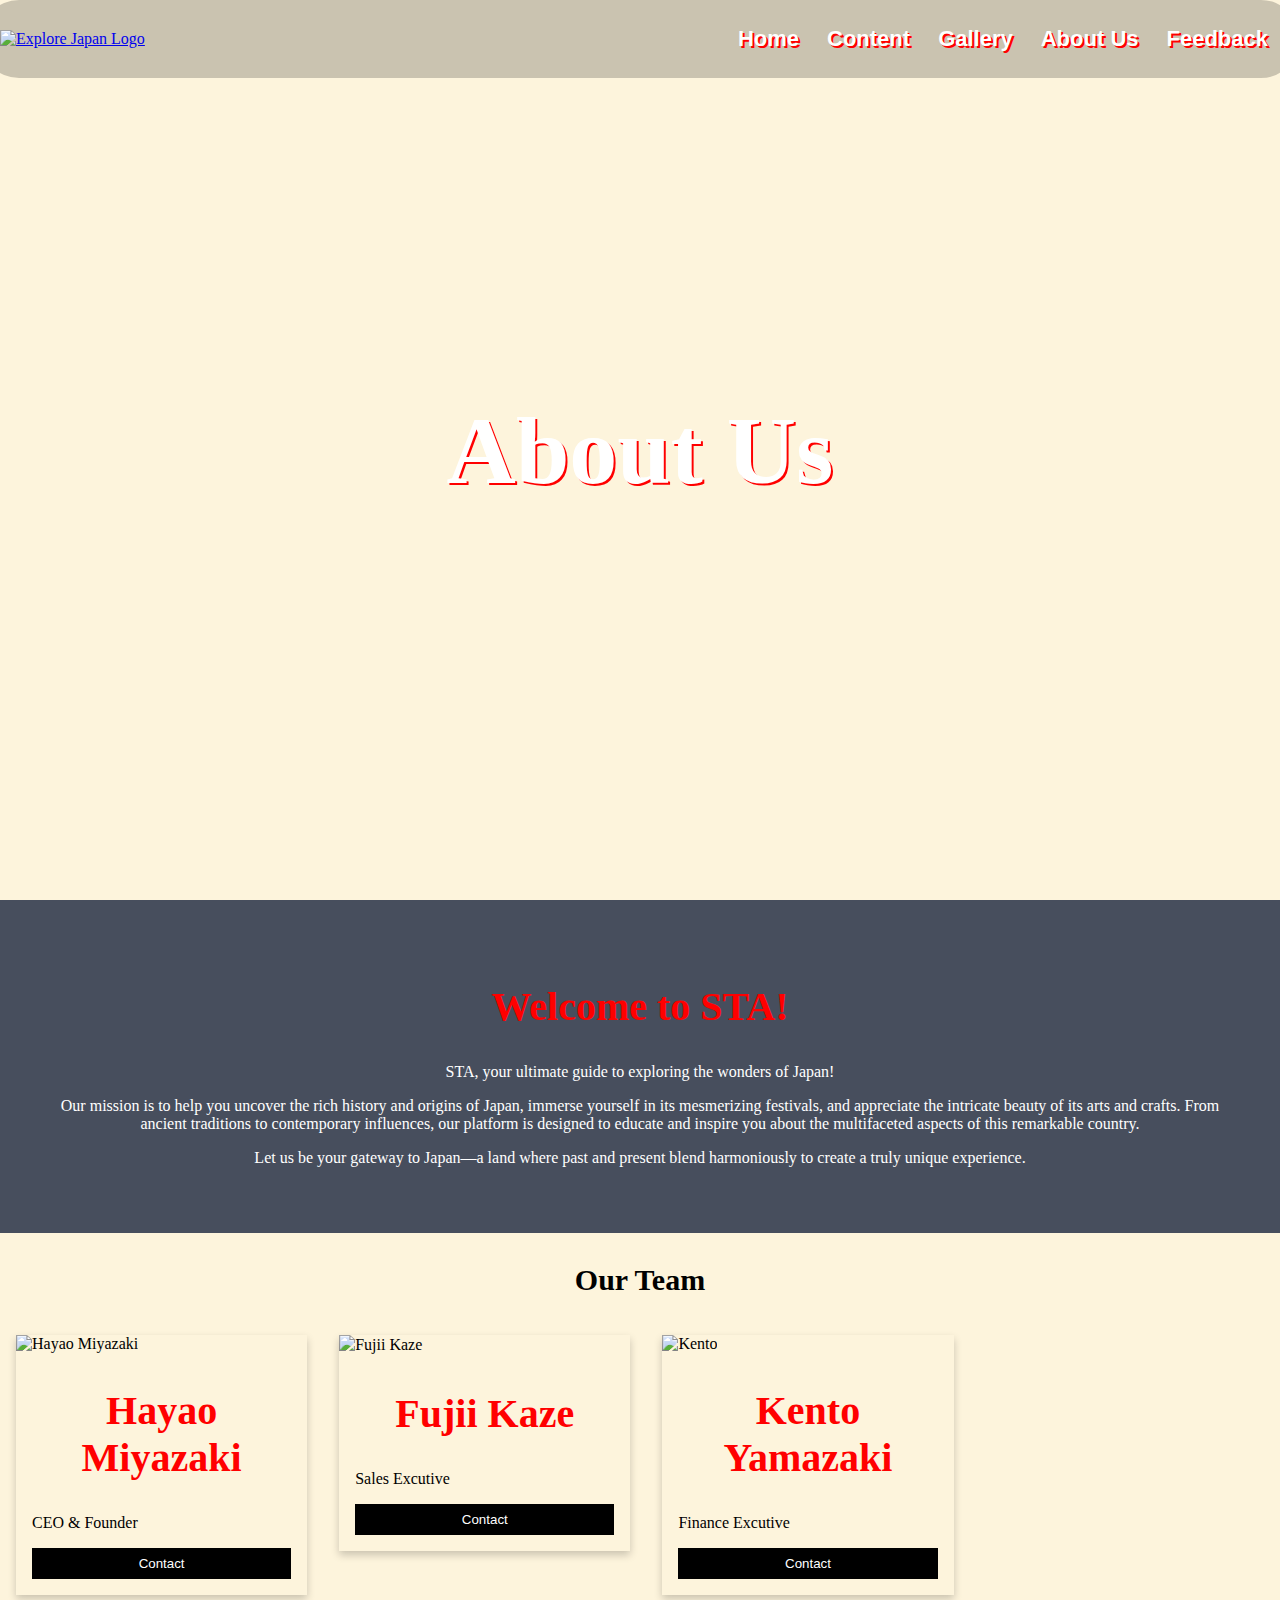
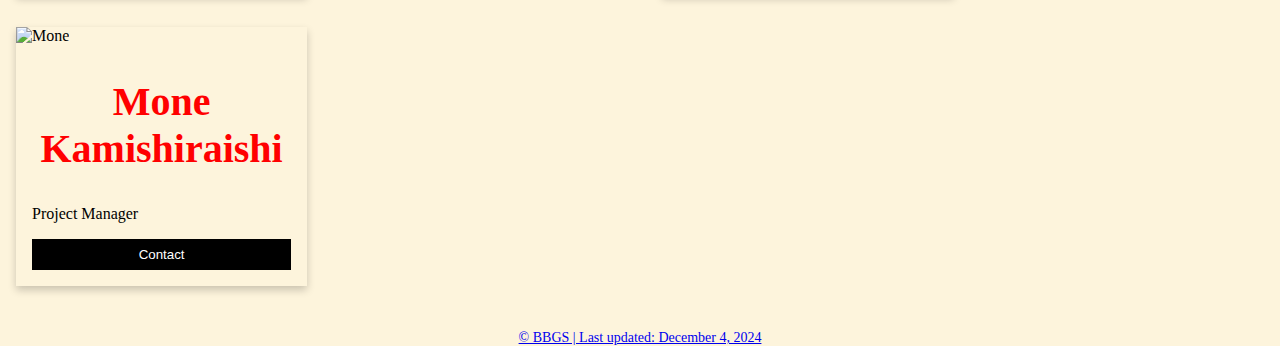
==== aboutus.html @ 693d05a8 "Add files via upload" ====
<!DOCTYPE html>

<html lang="en">

<head>
	<title>About Us</title>

	<meta charset="UTF-8">
    <meta name="author" content="Stanton Choo Qi Jin">
    <meta name="description" content="Explore Japan">
    <meta name="keywords" content="Japan, Explore, Places">
    <meta name="viewport" content="width=device-width, initial-scale=1.0">
    <link rel="stylesheet" type="text/css" href="style.css">
	
	<link rel="stylesheet" type="text/css" href="style.css">
</head>
<body>
   <header>
        <nav class="navbar">
            <div class="logo">
                <a href="index.html#home"><img src="images/logo.png" alt="Explore Japan Logo" class="logo-img"></a>
            </div>
            <div class="nav-container">
                <ul class="nav-links">
                    <li><a href="index.html#home">Home</a></li>
                    <li class="dropdown">
                        <a href="#content" class="dropdown-link">Content</a>
                        <ul class="dropdown-menu">
                            <li><a href="index.html#intro">Overview</a></li>
                            <li><a href="historyofjapan.html">History</a></li>
                            <li><a href="festivals.html">Festivals</a></li>
                            <li><a href="art.html">Arts and Crafts</a></li>
                            <li><a href="traditions.html">Traditions</a></li>
                            <li><a href="food.html">Food</a></li>
							<li><a href="charms.html">Charms</a></li>
							<li><a href="costumes.html">Costumes</a></li>
                        </ul>
                    </li>
                    <li><a href="gallery.html">Gallery</a></li>
					<li><a href="aboutus.html">About Us</a></li>
                    <li><a href="feedback.html">Feedback</a></li>
                </ul>
            </div>
        </nav>
    </header>
<article>
<section class="abtuspe">
<div class="abtuspe-text">
    <h1>About Us</h1>
</div>
</section>
<div class="about-section">
  <h2>Welcome to STA!</h2>
  <p>STA, your ultimate guide to exploring the wonders of Japan!</p>
  <p>Our mission is to help you uncover the rich history and origins of Japan, immerse yourself in its mesmerizing festivals, and appreciate the intricate beauty of its arts and crafts. From ancient traditions to contemporary influences, our platform is designed to educate and inspire you about the multifaceted aspects of this remarkable country.</p>
  <p>Let us be your gateway to Japan—a land where past and present blend harmoniously to create a truly unique experience.</p>
</div>

<h3 class="h3abtus">Our Team</h3>
<div class="row">
  <div class="column">
    <div class="cardabtus">
      <img src="images/Hayao Miyazaki.webp" alt="Hayao Miyazaki" style="width:100%">
      <div class="container">
        <h2>Hayao Miyazaki</h2>
        <p class="title">CEO & Founder</p>
        <p><a href="mailto:miao1dk82@gmail.com"><button class="button">Contact</button></a></p>
      </div>
    </div>
  </div>

  <div class="column">
    <div class="cardabtus">
      <img src="images/notenglish.webp" alt="Fujii Kaze　" style="width:100%">
      <div class="container">
        <h2>Fujii Kaze</h2>
        <p class="title">Sales Excutive</p>
         <p><a href="mailto:miao1dk82@gmail.com"><button class="button">Contact</button></a></p>
      </div>
    </div>
  </div>

  <div class="column">
    <div class="cardabtus">
      <img src="images/download.webp" alt="Kento" style="width:100%">
      <div class="container">
        <h2>Kento Yamazaki</h2>
        <p class="title">Finance Excutive</p>
         <p><a href="mailto:miao1dk82@gmail.com"><button class="button">Contact</button></a></p>
      </div>
    </div>
  </div>
  
    <div class="column">
    <div class="cardabtus">
      <img src="images/girl.webp" alt="Mone" style="width:100%">
      <div class="container">
        <h2>Mone Kamishiraishi</h2>
        <p class="title">Project Manager</p>
         <p><a href="mailto:miao1dk82@gmail.com"><button class="button">Contact</button></a></p>
    </div>
  </div>
  
</div>

</article>
<footer>
<a href="BBGS.html">© BBGS | Last updated: December 4, 2024</a>
</footer>
</body>
</html>

<!--All of the peole is taken from  Kento Yamazaki - https://pin.it/4hiaDGfT4
 Hayao Miyazaki - https://pin.it/77nFTVucl
 Fujii Kaze - https://pin.it/57cg8MgCU
Mone Kamishiraishi - https://pin.it/3Q6dQzbmf --!>
---- style.css ----
/* body */

body {
    background-color: #fdf4dc;
	margin:0;
	padding:0;
}

/* Nav bar */
.navbar {
    display: flex;
    justify-content: space-between; 
    align-items: center;
    position: absolute; 
    top: 0;
	left: -20px;
    width: 100%; 
    color: white; 
    padding: 10px 20px; 
    z-index: 1000; 
}

.navbar:hover{
	background-color: rgba(0, 0, 0, 0.20); /* Transparent black background for dropdown */
	border-radius:50px;
}

.logo-img {
    max-width: 180px;
    max-height: 80px;
}

.nav-links li {
    display: inline-block;
	font-family: Arial;
	font-size:22px;
}

.nav-links a {
    text-decoration: none;
    color: white; /* White text for links */
    font-weight: bold;
    padding: 8px 12px;
	text-shadow:2px 2px #ff0000;
}

.nav-links a:hover {
    color: #ff6b6b; /* Hover effect */
}

/* Dropdown Menu */
.dropdown {
    position: relative;
}

.dropdown-menu {
    position: absolute;
    background-color: rgba(0, 0, 0, 0.20); /* Transparent black background for dropdown */
	border-radius:30px;
    padding: 1px;
    opacity: 0;
    transition: opacity 0.3s ease, transform 0.3s ease;
    z-index: 1000;
}

.dropdown:hover .dropdown-menu {
    opacity: 1;
    transform: translateY(0);
}

.dropdown-menu li {
    width: 100%;
}

.dropdown-menu a {
    color: white;
    padding: 10px;
    display: block;
    transition: background-color 0.3s ease;
}

.dropdown-menu a:hover {
    background-color: #ff6b6b; /* Highlight on hover */
	border-radius:30px;
}

/* Parallax effect */
.pe {
    perspective: 1000px;
    background-image: url('images/test3.webp'); /* Parallax background image */
    height: 900px;
    background-attachment: fixed;
    background-position: center;
    background-size: cover;
    color: white;
    display: flex;
    align-items: flex-start; /* Change from center to top alignment */
    justify-content: center;
    text-align: center;
    padding-top: 180px; /* Adds some space from the top */
}

.pe h1 {
    font-size: 6em;
    margin: 0;
    text-shadow: 2px 2px #ff0000;
    padding-top: 240px; /* Adds padding to move it slightly lower if needed */
}

.pe p {
    font-size: 2rem;
    margin-top: 8px;
    text-shadow: 2px 2px #ff0000;
}

.pe-text {
    animation: slideIn 1s ease-in-out;
}

@keyframes slideIn {
    from {
        opacity: 0;
        transform: translateY(20px);
    }
    to {
        opacity: 1;
        transform: translateY(0);
    }
}




/* Overview PART */
.otitle{
text-align: center;
font-size: 80px;
color:red;

} 

.intro-image  {
text-align:center;
padding-bottom:20px
}

.intro-text {
    flex: 2;
    text-align: center;
    line-height: 1.6;
    font-size: 25px;
	padding-right: 80px;
	padding-bottom: 50px;
	padding-left: 80px;
}

/*What we covered text*/
.wwc {
	text-align:center;
	font-size:80px;
	color:red;
	font-weight: bold;
}

/* Card thingy */
.cards {
    display: flex;
    flex-wrap: wrap;
    justify-content: center;
    gap: 20px;
    margin-top: 50px;
    padding: 20px;
}

.card {
    position: relative;
    width: 350px;
    height: 200px;
    border-radius: 10px;
    overflow: hidden;
    box-shadow: 0px 4px 10px rgba(0, 0, 0, 0.1);
    transition: transform 0.2s ease, box-shadow 0.2s ease;
}

.card img {
    position: absolute;
    top: 0;
    left: 0;
    width: 100%;
    height: 100%;
    object-fit: cover;
    z-index: 1;
}
.card a{
	color:white;
	text-decoration:none;
}
.card a:hover {
    color:red;
}

.card p {
    position: absolute;
    bottom: 10px;
    left: 10px;
    right: 10px;
    color: white;
    font-size: 16px;
    font-weight: bold;
    z-index: 2;
    background: rgba(0, 0, 0, 0.5);
    padding: 10px;
    border-radius: 5px;
    text-align: center;
}

.card:hover {
    transform: translateY(-5px);
    box-shadow: 0px 6px 15px rgba(0, 0, 0, 0.2);
}
.card:target {
    animation: floating 2s ease infinite;
}


/* Quiz */
.quiz {
    padding: 40px 20px;
    text-align: center;
}

.quiz p {
    font-size: 40px;
    text-align: center;
    color: red;
}

.homebutton {
    text-align: center;
}

.homebutton button {
    background-color: red;
    color: white;
    font-size: 16px;
    padding: 15px 32px;
    border: none;
    border-radius: 5px;
    cursor: pointer;
}

.homebutton button:hover {
    background-color: #fdf4dc; /* Light background on hover */
    color: red; /* Text color on hover */
}




/*disclaimer*/
.disclaimers {
text-align:center;
 font-family: "Times New Roman";
 font-style: italic;
}

/* Smooth */
html {
    scroll-behavior: smooth;
}


/*history css*/
/*main image*/
.hero {
    perspective: 1000px;
    background-image: url('images/main-image.webp');
    height: 100vh;
    background-attachment: fixed;
    background-position: center;
    background-size: cover;
    color: white;
    display: flex;
    align-items: center;
    justify-content: center;
    text-align: center;
}

.hero h1 {
    font-size: 100px;
    margin: 0;
	text-shadow: 2px 2px #ff0000
}

.hero p {
    font-size: 1.2em;
    margin-top: 0.5em;
	text-shadow: 2px 2px #ff0000
}

.hero-text {
    animation: slideIn 1s ease-in-out;
}

@keyframes slideIn {
    from {
        opacity: 0;
        transform: translateY(20px);
    }
    to {
        opacity: 1;
        transform: translateY(0);
    }
}

.detailhistory {
    display: flex;
    flex-wrap: wrap;
    justify-content: space-between;
    align-items: flex-start;
    gap: 20px;
}

.cardhistory {
    width: 48%;
    background-color: #fff;
    border: 2px solid #a00;
    border-radius: 8px;
    box-shadow: 0 4px 6px rgba(0, 0, 0, 0.1);
    text-align: center;
}

.cardhistory img {
    width: 100%;
    max-height: 200px;
    object-fit: cover;
    border-radius: 8px;
}

.anctitle, .modtitle {
    text-align: center;
    font-size: 40px;
    color: red;
    margin: 10px 0;
    padding: 0;
}

.tablehistory {
    width: 100%;
    border-collapse: collapse;
}

.tablehistory th, .tablehistory td {
    padding: 10px;
    text-align: left;
    border: 1px solid #ddd;
    border-color: red;
}


/*gallery style*/
.gallerypage h1{
    text-align: center;
    margin-bottom: 30px;
	color: white;
	font-size: 70px;
}

.gallerypage p{
	color: white;
	text-align: center;
	font-size: 20px;
	margin-left: 50px;
	margin-right: 50px;
}

.galleryarticle {
	font-family: Arial, sans-serif;
	background-color: black;
	width: 100%;
	height: 100%;
	margin: 0;
	padding: 0;
}

.scroll-containergallery {
	background-color: black;
	padding: 10px;
}

.scroll-containergallery img {
	padding: 10px;
	width: 100%;
}

.gallerypage h2{
	color: white;
	font-family: Arial, sans-serif;
	text-align: center;
}




/*about us page*/
.abtuspe {
    perspective: 1000px;
    background-image: url('images/STAABOUTUS.webp');
    height: 900px;
    background-attachment: fixed;
    background-position: center;
    background-size: cover;
    color: white;
    display: flex;
    align-items: center;
    justify-content: center;
    text-align: center;
}

.abtuspe h1 {
    font-size: 6em;
    margin: 0;
	text-shadow:2px 2px #ff0000;
}


.abtuspe-text {
    animation: slideIn 1s ease-in-out;
}

@keyframes slideIn {
    from {
        opacity: 0;
        transform: translateY(20px);
    }
    to {
        opacity: 1;
        transform: translateY(0);
    }
}



.h3abtus{
	text-align: center;
	font-size: 30px;
}


.column {
  float: left;
  width: 24%;
  margin-bottom: 16px;
  padding: 0 8px;
}

.cardabtus {
  box-shadow: 0 4px 8px 0 rgba(0, 0, 0, 0.2);
  margin: 8px;
}

.about-section {
  padding: 50px;
  text-align: center;
  background-color: #474e5d;
  color: white;
}

.container {
  padding: 0 16px;
  color: white;
}
.container p {
	color:black;
}
.container::after, .row::after {
  content: "";
  clear: both;
  display: table;
}

.title {
  color: grey;
}

.button {
  border: none;
  outline: 0;
  display: inline-block;
  padding: 8px;
  color: white;
  background-color: black;
  text-align: center;
  cursor: pointer;
  width: 100%;
}

.button:hover {
  background-color: #555;
}

@media screen and (max-width: 650px) {
  .column {
    width: 100%;
    display: block;
  }
}
/*feedback page*/
.containerfeedbck {
            border: 1px solid #ddd;
            padding: 50px;
            border-radius: 10px;
            box-shadow: 0 2px 5px rgba(0, 0, 0, 0);
            background-color: #fdf4dc;
            width: 600px;
            margin: 50px auto;
}

.feedbackhi {
			text-align: center;
            font-size: 30px;
            color: #333;
			padding-top:10px;
}



.fdbckfs {
        border: none;
        padding: 0;
}


.formGroup label {
       font-size: 16px;
       color: #333;
       display: inline-block;
       margin-bottom: 5px;
}

input[type="name"],
input[type="text"],
input[type="email"],
textarea {
			width: 100%;
			padding: 10px;
			margin-bottom: 15px;
			border: 1px solid #ccc;
			border-radius: 5px;
}

input[type="radio"] {
	margin-right: 10px;
}

input[type="rating"] {
    display: inline-flex;
    float: left;
    text-align: start;
}

.rating {
    display: inline-block;
    direction: rtl;
}

.rating > input {
    position: absolute;
    top: -9999px;
    visibility: hidden;
}

.rating > label {
    cursor: pointer;
    color: #ccc;
    font-size: 30px;
}

.rating > input:checked ~ label {
    color: gold; 
}

.rating > label:hover,
.rating > label:hover ~ label {
    color: gold; 
}

.rating-head{
	text-align: left;
}


button[type="submit"],
button[type="reset"] {
				padding: 10px 20px;
				font-size: 15px;
				border: 0;
				border-radius: 5px;
				float: right;
}			

button[type="submit"] {
            background-color: #4CAF50;
            color: white;
}

button[type="reset"] {
            background-color: #f44336;
            color: white;
}

button[type="submit"]:hover,
button[type="reset"]:hover 


/*gallery style*/
.gallerypage h1{
    text-align: center;
    margin-bottom: 30px;
	color: white;
	font-size: 70px;
}

.gallerypage p{
	color: white;
	text-align: center;
	font-size: 20px;
	margin-left: 50px;
	margin-right: 50px;
}

.galleryarticle {
	font-family: Arial, sans-serif;
	background-color: black;
	width: 100%;
	height: 100%;
	margin: 0;
	padding: 0;
}

.scroll-container {
	background-color: black;
	padding: 10px;
}

.scroll-container img {
	padding: 10px;
	width: 100%;
}

.gallerypage h2{
	color: white;
	font-family: Arial, sans-serif;
	text-align: center;
}




.petest {
    perspective: 1000px;
    background-image: url('images/Japanquiz.webp'); /* Parallax background image */
    height: 900px;
    background-attachment: fixed;
    background-position: center;
    background-size: cover;
    color: white;
    display: flex;
    align-items: flex-start; /* Change from center to top alignment */
    justify-content: center;
    text-align: center;
    padding-top: 180px; /* Adds some space from the top */
}

.petest h1 {
    font-size: 6em;
    margin: 0;
    text-shadow: 2px 2px #ff0000;
    padding-top: 240px; /* Adds padding to move it slightly lower if needed */
}

.petest p {
    font-size: 2rem;
    margin-top: 8px;
    text-shadow: 2px 2px #ff0000;
}

.petest-text1 {
    animation: slideIn 1s ease-in-out;
}

@keyframes slideIn {
    from {
        opacity: 0;
        transform: translateY(20px);
    }
    to {
        opacity: 1;
        transform: translateY(0);
    }
}


.quiz-container {
    display: flex;
    justify-content: center;
    align-items: center;
    flex-direction: column;
    padding: 20px;
}

.quiz-card {
    background-color: #fffbea;
    border-radius: 20px;
    padding: 20px;
    box-shadow: 0 4px 6px rgba(0, 0, 0, 0.1);
    text-align: center;
    width: 600px;
	height:600px;
}

.image-circle {
    width: 300px;
    height: 300px;
    margin: 0 auto 20px;
    overflow: hidden;
    border-radius: 50%;
}

.image-circle img {
    width: 100%;
    height: auto;
}


.options button {
    background-color: #ffd700;
    border: none;
    border-radius: 10px;
    padding: 10px 15px;
    margin: 5px;
    font-size: 16px;
    cursor: pointer;
    transition: background-color 0.3s;
}

.options button:hover {
    background-color: #f0c800;
}


.quiz-card h2 {
    font-size: 40px; 
    color: #333;
    margin-top: 40px; 
    padding: 10px; 
    line-height: 1.5; 
    position: relative; 
    top: 20px; 
    text-align: center; 
}



.cospe {
    perspective: 1000px;
    background-image: url('images/kimonope.webp');
    height: 900px;
    background-attachment: fixed;
    background-position: center;
    background-size: cover;
    color: white;
    display: flex;
    align-items: flex-start; 
    justify-content: center;
    text-align: center;
    padding-top: 180px; 
}

.cospe h1 {
    font-size: 6em;
    margin: 0;
    text-shadow: 2px 2px #ff0000;
    padding-top: 240px; 
}

.cospe p {
    font-size: 2rem;
    margin-top: 8px;
    text-shadow: 2px 2px #ff0000;
}

.cospe-text {
    animation: slideIn 1s ease-in-out;
}

@keyframes slideIn {
    from {
        opacity: 0;
        transform: translateY(20px);
    }
    to {
        opacity: 1;
        transform: translateY(0);
    }
}

.kimonosection {
    display: flex;
    justify-content: space-between;
    align-items: flex-start;
    gap: 20px; 
}

.kimono img{
    max-height: 200px;
    border-radius: 8px;
    object-fit: cover;
}
.kimono {
    width: 100%;
    background-color: #fff;
    border: 2px solid #a00;
    border-radius: 8px;
    box-shadow: 0 4px 6px rgba(0, 0, 0, 0.1);
    text-align: center;   
}
.kimonotable {
    width: 100%; 
    border-collapse: collapse; 
}

.kimonotable th,
.kimonotable td {
    padding: 10px;
    text-align: left;
    border: 1px solid #ddd;
	border-color:red;
	text-align: center;
}

.hantensection {
    display: flex;
    justify-content: space-between;
    align-items: flex-start;
    gap: 20px; 
}

.hanten img{
    max-height: 200px;
    border-radius: 8px;
    object-fit: cover;
}
.hanten {
    width: 100%;
    background-color: #fff;
    border: 2px solid #a00;
    border-radius: 8px;
    box-shadow: 0 4px 6px rgba(0, 0, 0, 0.1);
    text-align: center;   
}
.hantentable {
    width: 100%; 
    border-collapse: collapse;
	border: 1px solid #ddd;
	border-color:red;
}

.hantenable th,
.hantentable td {
    padding: 10px;
    text-align: left;
    border: 1px solid #ddd;
	border-color:red;
	text-align: center;
}

.haorisection {
    display: flex;
    justify-content: space-between;
    align-items: flex-start;
    gap: 20px; 
}

.haori img{
    max-height: 200px;
    border-radius: 8px;
    object-fit: cover;
}
.haori {
    width: 100%;
    background-color: #fff;
    border: 2px solid #a00;
    border-radius: 8px;
    box-shadow: 0 4px 6px rgba(0, 0, 0, 0.1);
    text-align: center;   
}
.haoritable {
    width: 100%; 
    border-collapse: collapse; 
}

.haoritable th,
.haoritable td {
    padding: 10px;
    text-align: left;
    border: 1px solid #ddd;
	border-color:red;
	text-align: center;
}

.cosh2 {
	text-align:center;
}

/*charms*/
.pecharms{
    perspective: 1000px;
    background-image: url('images/nekocat.webp');
    height: 100vh;
    background-attachment: fixed;
    background-position: center;
    background-size: cover;
    color: white;
    display: flex;
    align-items: center;
    justify-content: center;
    text-align: center;
}

.pecharms h1 {
    font-size: 100px;
    margin: 0;
	text-shadow: 2px 2px #ff0000
}

.pecharms p {
    font-size: 1.2em;
    margin-top: 0.5em;
	text-shadow: 2px 2px #ff0000
}

.charms-text {
    animation: slideIn 1s ease-in-out;
}

@keyframes slideIn {
    from {
        opacity: 0;
        transform: translateY(20px);
    }
    to {
        opacity: 1;
        transform: translateY(0);
    }
}

.charmsdetail {
    display: flex;
    justify-content: space-between;
    align-items: flex-start;
    gap: 20px; 
}

.cardcharms img{
    max-height: 200px;
    border-radius: 8px;
    object-fit: cover;
}
.cardcharms {
    width: 100%;
    background-color: #fff;
    border: 2px solid #a00;
    border-radius: 8px;
    box-shadow: 0 4px 6px rgba(0, 0, 0, 0.1);
    text-align: center;   
}
.charmtable {
    width: 100%; 
    border-collapse: collapse; 
	margin-bottom:50px;
}

.charmtable th,
.charmtable td {
    padding: 10px;
    text-align: left;
    border: 1px solid #ddd;
	border-color:red;
	text-align: center;
}

.charmstype2{
	margin-bottom:40px;
}



.trape {
    perspective: 1000px;
    background-image: url('images/traditionpe.webp'); /* Parallax background image */
    height: 900px;
    background-attachment: fixed;
    background-position: center;
    background-size: cover;
    color: white;
    display: flex;
    align-items: flex-start; /* Change from center to top alignment */
    justify-content: center;
    text-align: center;
    padding-top: 180px; /* Adds some space from the top */
}

.trape h1 {
    font-size: 6em;
    margin: 0;
    text-shadow: 2px 2px #ff0000;
    padding-top: 240px; /* Adds padding to move it slightly lower if needed */
}

.trape p {
    font-size: 2rem;
    margin-top: 8px;
    text-shadow: 2px 2px #ff0000;
}

.trape-text {
    animation: slideIn 1s ease-in-out;
}

@keyframes slideIn {
    from {
        opacity: 0;
        transform: translateY(20px);
    }
    to {
        opacity: 1;
        transform: translateY(0);
    }
}





.tradition-table {
    width: 100%;
    border-collapse: collapse;
    margin: 20px 0;
    font-size: 18px;
    text-align: left;
    background-color: #fff;
	
}

.tracap {
    font-weight: bold;
	font-size:20px;
    text-align: center;
	color:red;
}

.tradition-table th, .tradition-table td {
    padding: 12px;
    border: 1px solid #ddd;
    vertical-align: top;
	border-color:red;
	
}

.tradition-table th {
    background-color: red;
    font-weight: bold;
}



.tradition-table img {
    display: block;
    margin: 0 auto;
    width: 100%;
    max-width: 150px; 
    height: auto;
}


.tradition-table ul {
    padding-left: 20px;
    margin: 0;
}

.tradition-table ul li {
    margin-bottom: 8px;
}


.tradition-table caption {
    font-size: 1.5em;
    font-weight: bold;
    margin: 10px;
}

.tradition-table td, .tradition-table th {
    font-size: 1em;
    text-align: left;
}


.tradition-table-container {
    margin-top: 20px;
    padding: 15px;
}

/* arts */
.pearts {
    perspective: 1000px;
    background-image: url('images/kanagawa.webp'); 
    height: 900px;
    background-attachment: fixed;
    background-position: center;
    background-size: cover;
    color: white;
    display: flex;
    align-items: flex-start; 
    justify-content: center;
    text-align: center;
    padding-top: 180px;
}

.pearts  h1 {
    font-size: 6em;
    margin: 0;
    text-shadow: 2px 2px #ff0000;
    padding-top: 240px;
}

.pearts  p {
    font-size: 2rem;
    margin-top: 8px;
    text-shadow: 2px 2px #ff0000;
}

.pearts-text {
    animation: slideIn 1s ease-in-out;
}

@keyframes slideIn {
    from {
        opacity: 0;
        transform: translateY(20px);
    }
    to {
        opacity: 1;
        transform: translateY(0);
    }
}



.kanagawa{
	display: block;
	margin-left: auto;
	margin-right: auto;
	width: 50%;;
}



.artsection {
    display: flex;
    justify-content: space-between;
    align-items: flex-start;
    gap: 20px;
}

.artdetail img{
    max-height: 200px;
    border-radius: 8px;
    object-fit: cover;
}
.artdetail{
    width: 100%;
    background-color: #fff;
    border: 2px solid #a00;
    border-radius: 8px;
    box-shadow: 0 4px 6px rgba(0, 0, 0, 0.1);
	text-align:center;
}
.arttable {
    width: 100%; 
    border-collapse: collapse; 
}

.arttable th,
.arttable td {
    padding: 10px;
    text-align: left;
    border: 1px solid #ddd;
	border-color:red;
	text-align: center;
}

article h2{
	text-align: center;
	font-size:40px;
	color:red;
}
	


/*Festival*/
.fireworks {
    position: relative;
    height: 900px;
    overflow: hidden;
    display: flex;
    align-items: center;
    justify-content: center;
    color: white;
    text-align: center;
}

.fireworks-video {
    position: absolute;
    top: 0;
    left: 0;
    width: 100%;
    height: 100%;
    object-fit: cover;
}

.fireworks-text {
    margin: 0;
    text-shadow: 2px 2px #ff0000;
    padding-top: 240px; 
    font-size: 2rem;
    margin-top: 8px;
    text-shadow: 2px 2px #ff0000;
    position: relative;
    z-index: 1;
    text-align: center;
    padding: 20px;
	animation: slideIn 1s ease-in-out;
}
@keyframes slideIn {
    from {
        opacity: 0;
        transform: translateY(20px);
    }
    to {
        opacity: 1;
        transform: translateY(0);
    }
}





.fireworks {
    position: relative;
    height: 900px;
    overflow: hidden;
    display: flex;
    align-items: center;
    justify-content: center;
    color: white;
    text-align: center;
}

.fireworks-video {
    position: absolute;
    top: 0;
    left: 0;
    width: 100%;
    height: 100%;
    object-fit: cover;
}

.fireworks-text {
    margin: 0;
    text-shadow: 2px 2px #ff0000;
    padding-top: 240px; 
    font-size: 2rem;
    margin-top: 8px;
    text-shadow: 2px 2px #ff0000;
    position: relative;
    z-index: 1;
    text-align: center;
    padding: 20px;
	animation: slideIn 1s ease-in-out;
}
@keyframes slideIn {
    from {
        opacity: 0;
        transform: translateY(20px);
    }
    to {
        opacity: 1;
        transform: translateY(0);
    }
}


.fireworks h1 {
    font-size: 3em;
    margin: 0;
}

.fireworks p {
    font-size: 1.2em;
    margin-top: 0.5em;
}



.gionsection {
    display: flex;
    justify-content: space-between;
    align-items: flex-start;
    gap: 20px; 
}

.matsuri img{
    max-height: 200px;
    border-radius: 8px;
    object-fit: cover;
}
.matsuri {
    width: 100%;
    background-color: #fff;
    border: 2px solid #a00;
    border-radius: 8px;
    box-shadow: 0 4px 6px rgba(0, 0, 0, 0.1);
    text-align: center;   
}
.giontable {
    width: 100%; 
    border-collapse: collapse; 
}

.giontable th,
.giontable td {
    padding: 10px;
    text-align: left;
    border: 1px solid #ddd;
	border-color:red;
	text-align: center;
}

.hirosection {
    display: flex;
    justify-content: space-between;
    align-items: flex-start;
    gap: 20px; 
}

.hirosaki img{
    max-height: 200px;
    border-radius: 8px;
    object-fit: cover;
}
.hirosaki{
    width: 100%;
    background-color: #fff;
    border: 2px solid #a00;
    border-radius: 8px;
    box-shadow: 0 4px 6px rgba(0, 0, 0, 0.1);
    text-align: center;   
}
.hirosakitable {
    width: 100%; 
    border-collapse: collapse;
}

.hirosakitable th,
.hirosakitable td {
    padding: 10px;
    text-align: left;
    border: 1px solid #ddd;
	border-color:red;
	text-align: center;
}

.sapporosection {
    display: flex;
    justify-content: space-between;
    align-items: flex-start;
    gap: 20px; 
}

.sapporo img{
    max-height: 200px;
    border-radius: 8px;
    object-fit: cover;
}
.sapporo {
    width: 100%;
    background-color: #fff;
    border: 2px solid #a00;
    border-radius: 8px;
    box-shadow: 0 4px 6px rgba(0, 0, 0, 0.1);
    text-align: center;   
}
.sapporotable {
    width: 100%; 
    border-collapse: collapse; 
}

.sapporotable th,
.sapporotable td {
    padding: 10px;
    text-align: left;
    border: 1px solid #ddd;
	border-color:red;
	text-align: center;
}

.yamasection {
    display: flex;
    justify-content: space-between;
    align-items: flex-start;
    gap: 20px; 
}

.yamayaki img{
    max-height: 200px;
    border-radius: 8px;
    object-fit: cover;
}
.yamayaki {
    width: 100%;
    background-color: #fff;
    border: 2px solid #a00;
    border-radius: 8px;
    box-shadow: 0 4px 6px rgba(0, 0, 0, 0.1);
    text-align: center;   
}
.yamayakitable {
    width: 100%; 
    border-collapse: collapse; 
}

.yamayakitable th,
.yamayakitable td {
    padding: 10px;
    text-align: left;
    border: 1px solid #ddd;
	border-color:red;
	text-align: center;
}
footer{
	text-align: center; 
	margin-top: 20px; 
	font-size: 14px;
}

/* Parallax effect */
.foodpe {
    perspective: 1000px;
    background-image: url('images/japanfoodpe.webp'); 
    height: 900px;
    background-attachment: fixed;
    background-position: center;
    background-size: cover;
    color: white;
    display: flex;
    align-items: flex-start; 
    justify-content: center;
    text-align: center;
    padding-top: 180px; 
}

.foodpe h1 {
    font-size: 6em;
    margin: 0;
    text-shadow: 2px 2px #ff0000;
    padding-top: 240px; 
}

.foodpe p {
    font-size: 2rem;
    margin-top: 8px;
    text-shadow: 2px 2px #ff0000;
}

.foodpetext {
    animation: slideIn 1s ease-in-out;
}

@keyframes slideIn {
    from {
        opacity: 0;
        transform: translateY(20px);
    }
    to {
        opacity: 1;
        transform: translateY(0);
    }
}


h2{
	color:red;
	font-size:40px;
}
	

.foodsection {
    display: flex;
    justify-content: space-between;
    align-items: flex-start;
    gap: 20px;
}

.fooddetail img{
    max-height: 200px;
    border-radius: 8px;
    object-fit: cover;
}
.fooddetail{
    width: 100%;
    background-color: #fff;
    border: 2px solid #a00;
    border-radius: 8px;
    box-shadow: 0 4px 6px rgba(0, 0, 0, 0.1);
	text-align:center;
}
.foodtable {
    width: 100%; 
    border-collapse: collapse; 
}

.foodtable th,
.foodtable td {
    padding: 10px;
    text-align: left;
    border: 1px solid #ddd;
	border-color:red;
	text-align: center;
}

article h2{
	text-align: center;
}
---- style.css ----
/* body */

body {
    background-color: #fdf4dc;
	margin:0;
	padding:0;
}

/* Nav bar */
.navbar {
    display: flex;
    justify-content: space-between; 
    align-items: center;
    position: absolute; 
    top: 0;
	left: -20px;
    width: 100%; 
    color: white; 
    padding: 10px 20px; 
    z-index: 1000; 
}

.navbar:hover{
	background-color: rgba(0, 0, 0, 0.20); /* Transparent black background for dropdown */
	border-radius:50px;
}

.logo-img {
    max-width: 180px;
    max-height: 80px;
}

.nav-links li {
    display: inline-block;
	font-family: Arial;
	font-size:22px;
}

.nav-links a {
    text-decoration: none;
    color: white; /* White text for links */
    font-weight: bold;
    padding: 8px 12px;
	text-shadow:2px 2px #ff0000;
}

.nav-links a:hover {
    color: #ff6b6b; /* Hover effect */
}

/* Dropdown Menu */
.dropdown {
    position: relative;
}

.dropdown-menu {
    position: absolute;
    background-color: rgba(0, 0, 0, 0.20); /* Transparent black background for dropdown */
	border-radius:30px;
    padding: 1px;
    opacity: 0;
    transition: opacity 0.3s ease, transform 0.3s ease;
    z-index: 1000;
}

.dropdown:hover .dropdown-menu {
    opacity: 1;
    transform: translateY(0);
}

.dropdown-menu li {
    width: 100%;
}

.dropdown-menu a {
    color: white;
    padding: 10px;
    display: block;
    transition: background-color 0.3s ease;
}

.dropdown-menu a:hover {
    background-color: #ff6b6b; /* Highlight on hover */
	border-radius:30px;
}

/* Parallax effect */
.pe {
    perspective: 1000px;
    background-image: url('images/test3.webp'); /* Parallax background image */
    height: 900px;
    background-attachment: fixed;
    background-position: center;
    background-size: cover;
    color: white;
    display: flex;
    align-items: flex-start; /* Change from center to top alignment */
    justify-content: center;
    text-align: center;
    padding-top: 180px; /* Adds some space from the top */
}

.pe h1 {
    font-size: 6em;
    margin: 0;
    text-shadow: 2px 2px #ff0000;
    padding-top: 240px; /* Adds padding to move it slightly lower if needed */
}

.pe p {
    font-size: 2rem;
    margin-top: 8px;
    text-shadow: 2px 2px #ff0000;
}

.pe-text {
    animation: slideIn 1s ease-in-out;
}

@keyframes slideIn {
    from {
        opacity: 0;
        transform: translateY(20px);
    }
    to {
        opacity: 1;
        transform: translateY(0);
    }
}




/* Overview PART */
.otitle{
text-align: center;
font-size: 80px;
color:red;

} 

.intro-image  {
text-align:center;
padding-bottom:20px
}

.intro-text {
    flex: 2;
    text-align: center;
    line-height: 1.6;
    font-size: 25px;
	padding-right: 80px;
	padding-bottom: 50px;
	padding-left: 80px;
}

/*What we covered text*/
.wwc {
	text-align:center;
	font-size:80px;
	color:red;
	font-weight: bold;
}

/* Card thingy */
.cards {
    display: flex;
    flex-wrap: wrap;
    justify-content: center;
    gap: 20px;
    margin-top: 50px;
    padding: 20px;
}

.card {
    position: relative;
    width: 350px;
    height: 200px;
    border-radius: 10px;
    overflow: hidden;
    box-shadow: 0px 4px 10px rgba(0, 0, 0, 0.1);
    transition: transform 0.2s ease, box-shadow 0.2s ease;
}

.card img {
    position: absolute;
    top: 0;
    left: 0;
    width: 100%;
    height: 100%;
    object-fit: cover;
    z-index: 1;
}
.card a{
	color:white;
	text-decoration:none;
}
.card a:hover {
    color:red;
}

.card p {
    position: absolute;
    bottom: 10px;
    left: 10px;
    right: 10px;
    color: white;
    font-size: 16px;
    font-weight: bold;
    z-index: 2;
    background: rgba(0, 0, 0, 0.5);
    padding: 10px;
    border-radius: 5px;
    text-align: center;
}

.card:hover {
    transform: translateY(-5px);
    box-shadow: 0px 6px 15px rgba(0, 0, 0, 0.2);
}
.card:target {
    animation: floating 2s ease infinite;
}


/* Quiz */
.quiz {
    padding: 40px 20px;
    text-align: center;
}

.quiz p {
    font-size: 40px;
    text-align: center;
    color: red;
}

.homebutton {
    text-align: center;
}

.homebutton button {
    background-color: red;
    color: white;
    font-size: 16px;
    padding: 15px 32px;
    border: none;
    border-radius: 5px;
    cursor: pointer;
}

.homebutton button:hover {
    background-color: #fdf4dc; /* Light background on hover */
    color: red; /* Text color on hover */
}




/*disclaimer*/
.disclaimers {
text-align:center;
 font-family: "Times New Roman";
 font-style: italic;
}

/* Smooth */
html {
    scroll-behavior: smooth;
}


/*history css*/
/*main image*/
.hero {
    perspective: 1000px;
    background-image: url('images/main-image.webp');
    height: 100vh;
    background-attachment: fixed;
    background-position: center;
    background-size: cover;
    color: white;
    display: flex;
    align-items: center;
    justify-content: center;
    text-align: center;
}

.hero h1 {
    font-size: 100px;
    margin: 0;
	text-shadow: 2px 2px #ff0000
}

.hero p {
    font-size: 1.2em;
    margin-top: 0.5em;
	text-shadow: 2px 2px #ff0000
}

.hero-text {
    animation: slideIn 1s ease-in-out;
}

@keyframes slideIn {
    from {
        opacity: 0;
        transform: translateY(20px);
    }
    to {
        opacity: 1;
        transform: translateY(0);
    }
}

.detailhistory {
    display: flex;
    flex-wrap: wrap;
    justify-content: space-between;
    align-items: flex-start;
    gap: 20px;
}

.cardhistory {
    width: 48%;
    background-color: #fff;
    border: 2px solid #a00;
    border-radius: 8px;
    box-shadow: 0 4px 6px rgba(0, 0, 0, 0.1);
    text-align: center;
}

.cardhistory img {
    width: 100%;
    max-height: 200px;
    object-fit: cover;
    border-radius: 8px;
}

.anctitle, .modtitle {
    text-align: center;
    font-size: 40px;
    color: red;
    margin: 10px 0;
    padding: 0;
}

.tablehistory {
    width: 100%;
    border-collapse: collapse;
}

.tablehistory th, .tablehistory td {
    padding: 10px;
    text-align: left;
    border: 1px solid #ddd;
    border-color: red;
}


/*gallery style*/
.gallerypage h1{
    text-align: center;
    margin-bottom: 30px;
	color: white;
	font-size: 70px;
}

.gallerypage p{
	color: white;
	text-align: center;
	font-size: 20px;
	margin-left: 50px;
	margin-right: 50px;
}

.galleryarticle {
	font-family: Arial, sans-serif;
	background-color: black;
	width: 100%;
	height: 100%;
	margin: 0;
	padding: 0;
}

.scroll-containergallery {
	background-color: black;
	padding: 10px;
}

.scroll-containergallery img {
	padding: 10px;
	width: 100%;
}

.gallerypage h2{
	color: white;
	font-family: Arial, sans-serif;
	text-align: center;
}




/*about us page*/
.abtuspe {
    perspective: 1000px;
    background-image: url('images/STAABOUTUS.webp');
    height: 900px;
    background-attachment: fixed;
    background-position: center;
    background-size: cover;
    color: white;
    display: flex;
    align-items: center;
    justify-content: center;
    text-align: center;
}

.abtuspe h1 {
    font-size: 6em;
    margin: 0;
	text-shadow:2px 2px #ff0000;
}


.abtuspe-text {
    animation: slideIn 1s ease-in-out;
}

@keyframes slideIn {
    from {
        opacity: 0;
        transform: translateY(20px);
    }
    to {
        opacity: 1;
        transform: translateY(0);
    }
}



.h3abtus{
	text-align: center;
	font-size: 30px;
}


.column {
  float: left;
  width: 24%;
  margin-bottom: 16px;
  padding: 0 8px;
}

.cardabtus {
  box-shadow: 0 4px 8px 0 rgba(0, 0, 0, 0.2);
  margin: 8px;
}

.about-section {
  padding: 50px;
  text-align: center;
  background-color: #474e5d;
  color: white;
}

.container {
  padding: 0 16px;
  color: white;
}
.container p {
	color:black;
}
.container::after, .row::after {
  content: "";
  clear: both;
  display: table;
}

.title {
  color: grey;
}

.button {
  border: none;
  outline: 0;
  display: inline-block;
  padding: 8px;
  color: white;
  background-color: black;
  text-align: center;
  cursor: pointer;
  width: 100%;
}

.button:hover {
  background-color: #555;
}

@media screen and (max-width: 650px) {
  .column {
    width: 100%;
    display: block;
  }
}
/*feedback page*/
.containerfeedbck {
            border: 1px solid #ddd;
            padding: 50px;
            border-radius: 10px;
            box-shadow: 0 2px 5px rgba(0, 0, 0, 0);
            background-color: #fdf4dc;
            width: 600px;
            margin: 50px auto;
}

.feedbackhi {
			text-align: center;
            font-size: 30px;
            color: #333;
			padding-top:10px;
}



.fdbckfs {
        border: none;
        padding: 0;
}


.formGroup label {
       font-size: 16px;
       color: #333;
       display: inline-block;
       margin-bottom: 5px;
}

input[type="name"],
input[type="text"],
input[type="email"],
textarea {
			width: 100%;
			padding: 10px;
			margin-bottom: 15px;
			border: 1px solid #ccc;
			border-radius: 5px;
}

input[type="radio"] {
	margin-right: 10px;
}

input[type="rating"] {
    display: inline-flex;
    float: left;
    text-align: start;
}

.rating {
    display: inline-block;
    direction: rtl;
}

.rating > input {
    position: absolute;
    top: -9999px;
    visibility: hidden;
}

.rating > label {
    cursor: pointer;
    color: #ccc;
    font-size: 30px;
}

.rating > input:checked ~ label {
    color: gold; 
}

.rating > label:hover,
.rating > label:hover ~ label {
    color: gold; 
}

.rating-head{
	text-align: left;
}


button[type="submit"],
button[type="reset"] {
				padding: 10px 20px;
				font-size: 15px;
				border: 0;
				border-radius: 5px;
				float: right;
}			

button[type="submit"] {
            background-color: #4CAF50;
            color: white;
}

button[type="reset"] {
            background-color: #f44336;
            color: white;
}

button[type="submit"]:hover,
button[type="reset"]:hover 


/*gallery style*/
.gallerypage h1{
    text-align: center;
    margin-bottom: 30px;
	color: white;
	font-size: 70px;
}

.gallerypage p{
	color: white;
	text-align: center;
	font-size: 20px;
	margin-left: 50px;
	margin-right: 50px;
}

.galleryarticle {
	font-family: Arial, sans-serif;
	background-color: black;
	width: 100%;
	height: 100%;
	margin: 0;
	padding: 0;
}

.scroll-container {
	background-color: black;
	padding: 10px;
}

.scroll-container img {
	padding: 10px;
	width: 100%;
}

.gallerypage h2{
	color: white;
	font-family: Arial, sans-serif;
	text-align: center;
}




.petest {
    perspective: 1000px;
    background-image: url('images/Japanquiz.webp'); /* Parallax background image */
    height: 900px;
    background-attachment: fixed;
    background-position: center;
    background-size: cover;
    color: white;
    display: flex;
    align-items: flex-start; /* Change from center to top alignment */
    justify-content: center;
    text-align: center;
    padding-top: 180px; /* Adds some space from the top */
}

.petest h1 {
    font-size: 6em;
    margin: 0;
    text-shadow: 2px 2px #ff0000;
    padding-top: 240px; /* Adds padding to move it slightly lower if needed */
}

.petest p {
    font-size: 2rem;
    margin-top: 8px;
    text-shadow: 2px 2px #ff0000;
}

.petest-text1 {
    animation: slideIn 1s ease-in-out;
}

@keyframes slideIn {
    from {
        opacity: 0;
        transform: translateY(20px);
    }
    to {
        opacity: 1;
        transform: translateY(0);
    }
}


.quiz-container {
    display: flex;
    justify-content: center;
    align-items: center;
    flex-direction: column;
    padding: 20px;
}

.quiz-card {
    background-color: #fffbea;
    border-radius: 20px;
    padding: 20px;
    box-shadow: 0 4px 6px rgba(0, 0, 0, 0.1);
    text-align: center;
    width: 600px;
	height:600px;
}

.image-circle {
    width: 300px;
    height: 300px;
    margin: 0 auto 20px;
    overflow: hidden;
    border-radius: 50%;
}

.image-circle img {
    width: 100%;
    height: auto;
}


.options button {
    background-color: #ffd700;
    border: none;
    border-radius: 10px;
    padding: 10px 15px;
    margin: 5px;
    font-size: 16px;
    cursor: pointer;
    transition: background-color 0.3s;
}

.options button:hover {
    background-color: #f0c800;
}


.quiz-card h2 {
    font-size: 40px; 
    color: #333;
    margin-top: 40px; 
    padding: 10px; 
    line-height: 1.5; 
    position: relative; 
    top: 20px; 
    text-align: center; 
}



.cospe {
    perspective: 1000px;
    background-image: url('images/kimonope.webp');
    height: 900px;
    background-attachment: fixed;
    background-position: center;
    background-size: cover;
    color: white;
    display: flex;
    align-items: flex-start; 
    justify-content: center;
    text-align: center;
    padding-top: 180px; 
}

.cospe h1 {
    font-size: 6em;
    margin: 0;
    text-shadow: 2px 2px #ff0000;
    padding-top: 240px; 
}

.cospe p {
    font-size: 2rem;
    margin-top: 8px;
    text-shadow: 2px 2px #ff0000;
}

.cospe-text {
    animation: slideIn 1s ease-in-out;
}

@keyframes slideIn {
    from {
        opacity: 0;
        transform: translateY(20px);
    }
    to {
        opacity: 1;
        transform: translateY(0);
    }
}

.kimonosection {
    display: flex;
    justify-content: space-between;
    align-items: flex-start;
    gap: 20px; 
}

.kimono img{
    max-height: 200px;
    border-radius: 8px;
    object-fit: cover;
}
.kimono {
    width: 100%;
    background-color: #fff;
    border: 2px solid #a00;
    border-radius: 8px;
    box-shadow: 0 4px 6px rgba(0, 0, 0, 0.1);
    text-align: center;   
}
.kimonotable {
    width: 100%; 
    border-collapse: collapse; 
}

.kimonotable th,
.kimonotable td {
    padding: 10px;
    text-align: left;
    border: 1px solid #ddd;
	border-color:red;
	text-align: center;
}

.hantensection {
    display: flex;
    justify-content: space-between;
    align-items: flex-start;
    gap: 20px; 
}

.hanten img{
    max-height: 200px;
    border-radius: 8px;
    object-fit: cover;
}
.hanten {
    width: 100%;
    background-color: #fff;
    border: 2px solid #a00;
    border-radius: 8px;
    box-shadow: 0 4px 6px rgba(0, 0, 0, 0.1);
    text-align: center;   
}
.hantentable {
    width: 100%; 
    border-collapse: collapse;
	border: 1px solid #ddd;
	border-color:red;
}

.hantenable th,
.hantentable td {
    padding: 10px;
    text-align: left;
    border: 1px solid #ddd;
	border-color:red;
	text-align: center;
}

.haorisection {
    display: flex;
    justify-content: space-between;
    align-items: flex-start;
    gap: 20px; 
}

.haori img{
    max-height: 200px;
    border-radius: 8px;
    object-fit: cover;
}
.haori {
    width: 100%;
    background-color: #fff;
    border: 2px solid #a00;
    border-radius: 8px;
    box-shadow: 0 4px 6px rgba(0, 0, 0, 0.1);
    text-align: center;   
}
.haoritable {
    width: 100%; 
    border-collapse: collapse; 
}

.haoritable th,
.haoritable td {
    padding: 10px;
    text-align: left;
    border: 1px solid #ddd;
	border-color:red;
	text-align: center;
}

.cosh2 {
	text-align:center;
}

/*charms*/
.pecharms{
    perspective: 1000px;
    background-image: url('images/nekocat.webp');
    height: 100vh;
    background-attachment: fixed;
    background-position: center;
    background-size: cover;
    color: white;
    display: flex;
    align-items: center;
    justify-content: center;
    text-align: center;
}

.pecharms h1 {
    font-size: 100px;
    margin: 0;
	text-shadow: 2px 2px #ff0000
}

.pecharms p {
    font-size: 1.2em;
    margin-top: 0.5em;
	text-shadow: 2px 2px #ff0000
}

.charms-text {
    animation: slideIn 1s ease-in-out;
}

@keyframes slideIn {
    from {
        opacity: 0;
        transform: translateY(20px);
    }
    to {
        opacity: 1;
        transform: translateY(0);
    }
}

.charmsdetail {
    display: flex;
    justify-content: space-between;
    align-items: flex-start;
    gap: 20px; 
}

.cardcharms img{
    max-height: 200px;
    border-radius: 8px;
    object-fit: cover;
}
.cardcharms {
    width: 100%;
    background-color: #fff;
    border: 2px solid #a00;
    border-radius: 8px;
    box-shadow: 0 4px 6px rgba(0, 0, 0, 0.1);
    text-align: center;   
}
.charmtable {
    width: 100%; 
    border-collapse: collapse; 
	margin-bottom:50px;
}

.charmtable th,
.charmtable td {
    padding: 10px;
    text-align: left;
    border: 1px solid #ddd;
	border-color:red;
	text-align: center;
}

.charmstype2{
	margin-bottom:40px;
}



.trape {
    perspective: 1000px;
    background-image: url('images/traditionpe.webp'); /* Parallax background image */
    height: 900px;
    background-attachment: fixed;
    background-position: center;
    background-size: cover;
    color: white;
    display: flex;
    align-items: flex-start; /* Change from center to top alignment */
    justify-content: center;
    text-align: center;
    padding-top: 180px; /* Adds some space from the top */
}

.trape h1 {
    font-size: 6em;
    margin: 0;
    text-shadow: 2px 2px #ff0000;
    padding-top: 240px; /* Adds padding to move it slightly lower if needed */
}

.trape p {
    font-size: 2rem;
    margin-top: 8px;
    text-shadow: 2px 2px #ff0000;
}

.trape-text {
    animation: slideIn 1s ease-in-out;
}

@keyframes slideIn {
    from {
        opacity: 0;
        transform: translateY(20px);
    }
    to {
        opacity: 1;
        transform: translateY(0);
    }
}





.tradition-table {
    width: 100%;
    border-collapse: collapse;
    margin: 20px 0;
    font-size: 18px;
    text-align: left;
    background-color: #fff;
	
}

.tracap {
    font-weight: bold;
	font-size:20px;
    text-align: center;
	color:red;
}

.tradition-table th, .tradition-table td {
    padding: 12px;
    border: 1px solid #ddd;
    vertical-align: top;
	border-color:red;
	
}

.tradition-table th {
    background-color: red;
    font-weight: bold;
}



.tradition-table img {
    display: block;
    margin: 0 auto;
    width: 100%;
    max-width: 150px; 
    height: auto;
}


.tradition-table ul {
    padding-left: 20px;
    margin: 0;
}

.tradition-table ul li {
    margin-bottom: 8px;
}


.tradition-table caption {
    font-size: 1.5em;
    font-weight: bold;
    margin: 10px;
}

.tradition-table td, .tradition-table th {
    font-size: 1em;
    text-align: left;
}


.tradition-table-container {
    margin-top: 20px;
    padding: 15px;
}

/* arts */
.pearts {
    perspective: 1000px;
    background-image: url('images/kanagawa.webp'); 
    height: 900px;
    background-attachment: fixed;
    background-position: center;
    background-size: cover;
    color: white;
    display: flex;
    align-items: flex-start; 
    justify-content: center;
    text-align: center;
    padding-top: 180px;
}

.pearts  h1 {
    font-size: 6em;
    margin: 0;
    text-shadow: 2px 2px #ff0000;
    padding-top: 240px;
}

.pearts  p {
    font-size: 2rem;
    margin-top: 8px;
    text-shadow: 2px 2px #ff0000;
}

.pearts-text {
    animation: slideIn 1s ease-in-out;
}

@keyframes slideIn {
    from {
        opacity: 0;
        transform: translateY(20px);
    }
    to {
        opacity: 1;
        transform: translateY(0);
    }
}



.kanagawa{
	display: block;
	margin-left: auto;
	margin-right: auto;
	width: 50%;;
}



.artsection {
    display: flex;
    justify-content: space-between;
    align-items: flex-start;
    gap: 20px;
}

.artdetail img{
    max-height: 200px;
    border-radius: 8px;
    object-fit: cover;
}
.artdetail{
    width: 100%;
    background-color: #fff;
    border: 2px solid #a00;
    border-radius: 8px;
    box-shadow: 0 4px 6px rgba(0, 0, 0, 0.1);
	text-align:center;
}
.arttable {
    width: 100%; 
    border-collapse: collapse; 
}

.arttable th,
.arttable td {
    padding: 10px;
    text-align: left;
    border: 1px solid #ddd;
	border-color:red;
	text-align: center;
}

article h2{
	text-align: center;
	font-size:40px;
	color:red;
}
	


/*Festival*/
.fireworks {
    position: relative;
    height: 900px;
    overflow: hidden;
    display: flex;
    align-items: center;
    justify-content: center;
    color: white;
    text-align: center;
}

.fireworks-video {
    position: absolute;
    top: 0;
    left: 0;
    width: 100%;
    height: 100%;
    object-fit: cover;
}

.fireworks-text {
    margin: 0;
    text-shadow: 2px 2px #ff0000;
    padding-top: 240px; 
    font-size: 2rem;
    margin-top: 8px;
    text-shadow: 2px 2px #ff0000;
    position: relative;
    z-index: 1;
    text-align: center;
    padding: 20px;
	animation: slideIn 1s ease-in-out;
}
@keyframes slideIn {
    from {
        opacity: 0;
        transform: translateY(20px);
    }
    to {
        opacity: 1;
        transform: translateY(0);
    }
}





.fireworks {
    position: relative;
    height: 900px;
    overflow: hidden;
    display: flex;
    align-items: center;
    justify-content: center;
    color: white;
    text-align: center;
}

.fireworks-video {
    position: absolute;
    top: 0;
    left: 0;
    width: 100%;
    height: 100%;
    object-fit: cover;
}

.fireworks-text {
    margin: 0;
    text-shadow: 2px 2px #ff0000;
    padding-top: 240px; 
    font-size: 2rem;
    margin-top: 8px;
    text-shadow: 2px 2px #ff0000;
    position: relative;
    z-index: 1;
    text-align: center;
    padding: 20px;
	animation: slideIn 1s ease-in-out;
}
@keyframes slideIn {
    from {
        opacity: 0;
        transform: translateY(20px);
    }
    to {
        opacity: 1;
        transform: translateY(0);
    }
}


.fireworks h1 {
    font-size: 3em;
    margin: 0;
}

.fireworks p {
    font-size: 1.2em;
    margin-top: 0.5em;
}



.gionsection {
    display: flex;
    justify-content: space-between;
    align-items: flex-start;
    gap: 20px; 
}

.matsuri img{
    max-height: 200px;
    border-radius: 8px;
    object-fit: cover;
}
.matsuri {
    width: 100%;
    background-color: #fff;
    border: 2px solid #a00;
    border-radius: 8px;
    box-shadow: 0 4px 6px rgba(0, 0, 0, 0.1);
    text-align: center;   
}
.giontable {
    width: 100%; 
    border-collapse: collapse; 
}

.giontable th,
.giontable td {
    padding: 10px;
    text-align: left;
    border: 1px solid #ddd;
	border-color:red;
	text-align: center;
}

.hirosection {
    display: flex;
    justify-content: space-between;
    align-items: flex-start;
    gap: 20px; 
}

.hirosaki img{
    max-height: 200px;
    border-radius: 8px;
    object-fit: cover;
}
.hirosaki{
    width: 100%;
    background-color: #fff;
    border: 2px solid #a00;
    border-radius: 8px;
    box-shadow: 0 4px 6px rgba(0, 0, 0, 0.1);
    text-align: center;   
}
.hirosakitable {
    width: 100%; 
    border-collapse: collapse;
}

.hirosakitable th,
.hirosakitable td {
    padding: 10px;
    text-align: left;
    border: 1px solid #ddd;
	border-color:red;
	text-align: center;
}

.sapporosection {
    display: flex;
    justify-content: space-between;
    align-items: flex-start;
    gap: 20px; 
}

.sapporo img{
    max-height: 200px;
    border-radius: 8px;
    object-fit: cover;
}
.sapporo {
    width: 100%;
    background-color: #fff;
    border: 2px solid #a00;
    border-radius: 8px;
    box-shadow: 0 4px 6px rgba(0, 0, 0, 0.1);
    text-align: center;   
}
.sapporotable {
    width: 100%; 
    border-collapse: collapse; 
}

.sapporotable th,
.sapporotable td {
    padding: 10px;
    text-align: left;
    border: 1px solid #ddd;
	border-color:red;
	text-align: center;
}

.yamasection {
    display: flex;
    justify-content: space-between;
    align-items: flex-start;
    gap: 20px; 
}

.yamayaki img{
    max-height: 200px;
    border-radius: 8px;
    object-fit: cover;
}
.yamayaki {
    width: 100%;
    background-color: #fff;
    border: 2px solid #a00;
    border-radius: 8px;
    box-shadow: 0 4px 6px rgba(0, 0, 0, 0.1);
    text-align: center;   
}
.yamayakitable {
    width: 100%; 
    border-collapse: collapse; 
}

.yamayakitable th,
.yamayakitable td {
    padding: 10px;
    text-align: left;
    border: 1px solid #ddd;
	border-color:red;
	text-align: center;
}
footer{
	text-align: center; 
	margin-top: 20px; 
	font-size: 14px;
}

/* Parallax effect */
.foodpe {
    perspective: 1000px;
    background-image: url('images/japanfoodpe.webp'); 
    height: 900px;
    background-attachment: fixed;
    background-position: center;
    background-size: cover;
    color: white;
    display: flex;
    align-items: flex-start; 
    justify-content: center;
    text-align: center;
    padding-top: 180px; 
}

.foodpe h1 {
    font-size: 6em;
    margin: 0;
    text-shadow: 2px 2px #ff0000;
    padding-top: 240px; 
}

.foodpe p {
    font-size: 2rem;
    margin-top: 8px;
    text-shadow: 2px 2px #ff0000;
}

.foodpetext {
    animation: slideIn 1s ease-in-out;
}

@keyframes slideIn {
    from {
        opacity: 0;
        transform: translateY(20px);
    }
    to {
        opacity: 1;
        transform: translateY(0);
    }
}


h2{
	color:red;
	font-size:40px;
}
	

.foodsection {
    display: flex;
    justify-content: space-between;
    align-items: flex-start;
    gap: 20px;
}

.fooddetail img{
    max-height: 200px;
    border-radius: 8px;
    object-fit: cover;
}
.fooddetail{
    width: 100%;
    background-color: #fff;
    border: 2px solid #a00;
    border-radius: 8px;
    box-shadow: 0 4px 6px rgba(0, 0, 0, 0.1);
	text-align:center;
}
.foodtable {
    width: 100%; 
    border-collapse: collapse; 
}

.foodtable th,
.foodtable td {
    padding: 10px;
    text-align: left;
    border: 1px solid #ddd;
	border-color:red;
	text-align: center;
}

article h2{
	text-align: center;
}
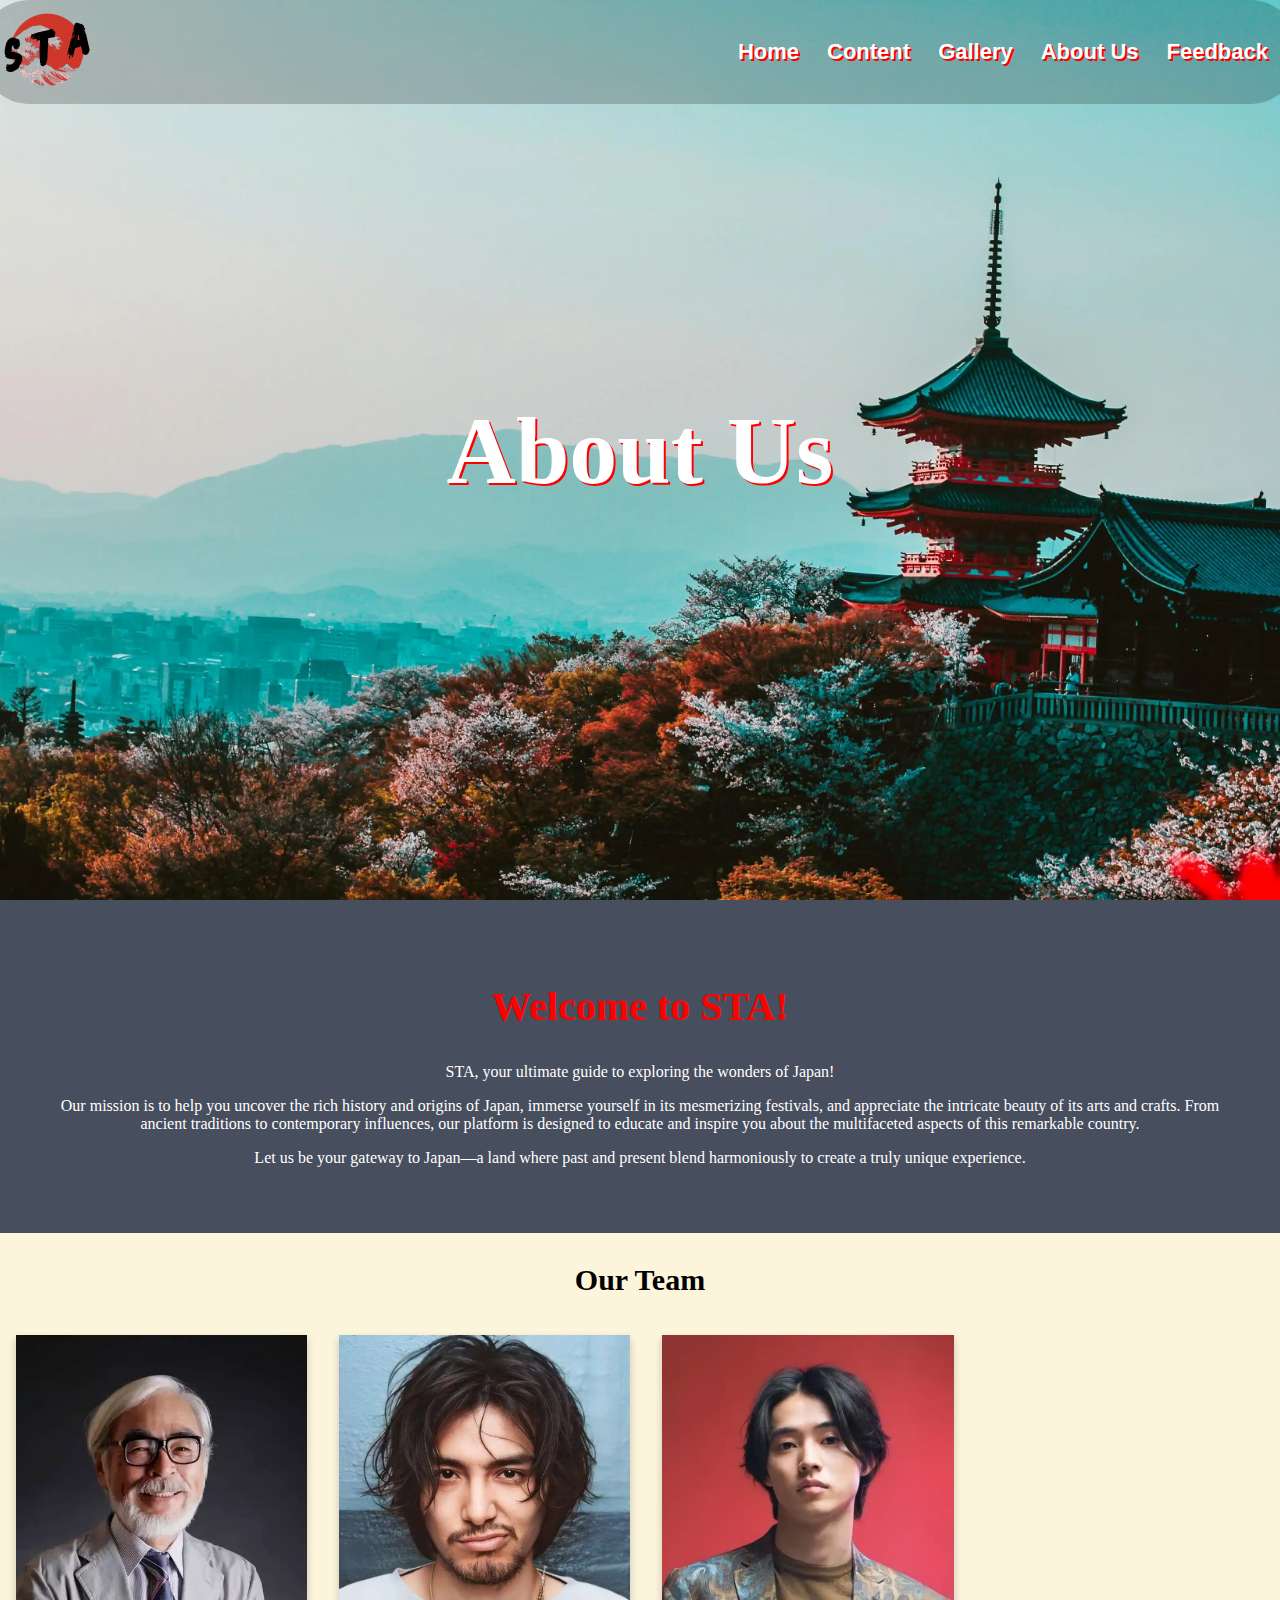
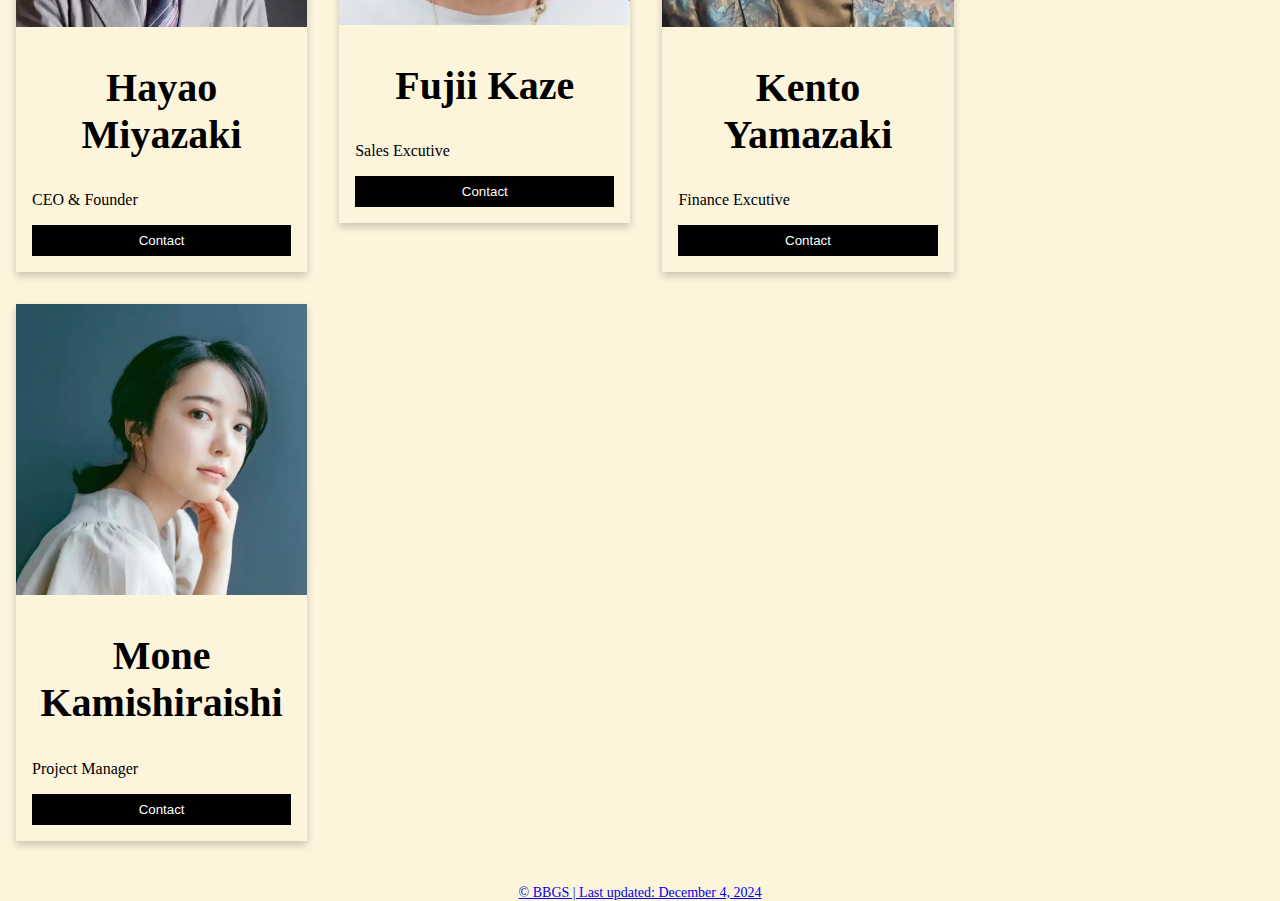
==== commit bd210a51: "Add files via upload" ====
--- a/aboutus.html
+++ b/aboutus.html
@@ -1,5 +1,8 @@
 <!DOCTYPE html>
-
+<!-- Description: Explore Japan -->
+<!-- Authors: Stanton, Grace, Bryan & Bosco -->
+<!-- Date: 4/12/2024 -->
+<!-- Validated: Ok 4/12/2024 -->
 <html lang="en">
 
 <head>
--- a/style.css
+++ b/style.css
@@ -1,4 +1,7 @@
-/* body */
+/* Description: Explore Japan */
+/* Authors: Stanton, Grace, Bryan & Bosco */
+/* Date: 4/12/2024 */
+/* Validated: OK 4/12/2024 */
 
 body {
     background-color: #fdf4dc;
@@ -446,6 +449,9 @@
 	font-size: 30px;
 }
 
+.container h2{
+	color:black;
+}
 
 .column {
   float: left;
@@ -609,8 +615,7 @@
             color: white;
 }
 
-button[type="submit"]:hover,
-button[type="reset"]:hover 
+
 
 
 /*gallery style*/
--- a/style.css
+++ b/style.css
@@ -1,4 +1,7 @@
-/* body */
+/* Description: Explore Japan */
+/* Authors: Stanton, Grace, Bryan & Bosco */
+/* Date: 4/12/2024 */
+/* Validated: OK 4/12/2024 */
 
 body {
     background-color: #fdf4dc;
@@ -446,6 +449,9 @@
 	font-size: 30px;
 }
 
+.container h2{
+	color:black;
+}
 
 .column {
   float: left;
@@ -609,8 +615,7 @@
             color: white;
 }
 
-button[type="submit"]:hover,
-button[type="reset"]:hover 
+
 
 
 /*gallery style*/
